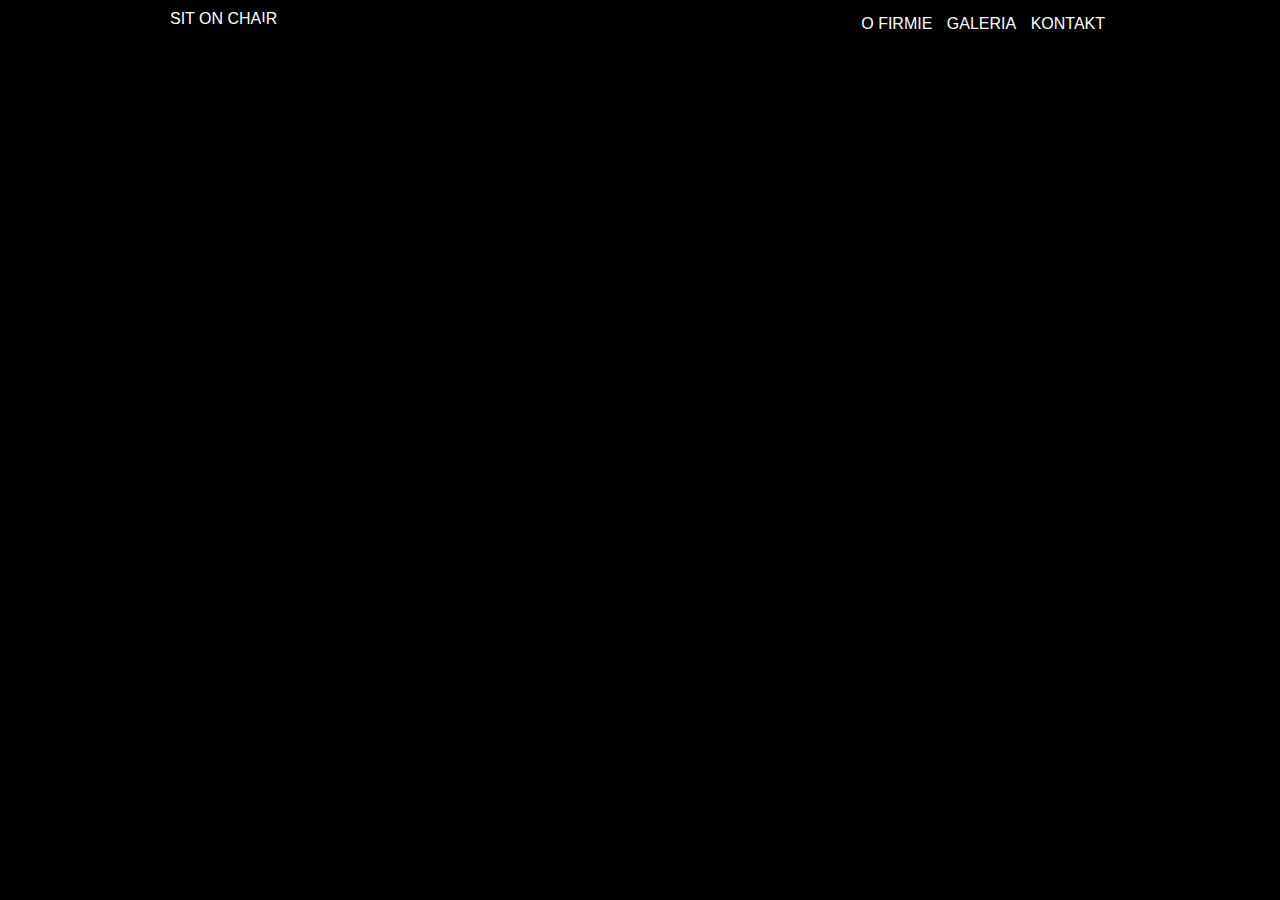
==== index.html @ f77688a5 "Header and body structure syntax has been made" ====
<!DOCTYPE html>
<html lang="en">
<head>
    <meta charset="UTF-8">
    <title>CodersLab</title>
    <link rel="stylesheet" href="css/style.css">
</head>
<body>
    <div class="main__width">
        <header>
          <p>Sit ON Chair</p>
          <nav>
            <ul>
              <li>O Firmie</li>
              <li>Galeria</li>
              <li>Kontakt</li>
            </ul>
          </nav>
        </header>
        <div class="slider"></div>
        <section class="offer">
            <ul>
              <li></li>
              <li></li>
              <li></li>
            </ul>
        </section>
        <section class="price__list">
            <ul>
              <li></li>
              <li></li>
              <li></li>
            </ul>
        </section>
        <section class="formular">
        </section>
        <footer></footer>
    </div>
  </body>
  </html>
---- css/style.css ----
@font-face {
    font-family: 'ralewayblack';
    src: url('raleway-black-webfont.woff2') format('woff2'),
         url('raleway-black-webfont.woff') format('woff');
    font-weight: normal;
    font-style: normal;
}
@font-face {
    font-family: 'ralewayblack_italic';
    src: url('raleway-blackitalic-webfont.woff2') format('woff2'),
         url('raleway-blackitalic-webfont.woff') format('woff');
    font-weight: normal;
    font-style: normal;
}
@font-face {
    font-family: 'ralewaybold';
    src: url('raleway-bold-webfont.woff2') format('woff2'),
         url('raleway-bold-webfont.woff') format('woff');
    font-weight: normal;
    font-style: normal;
}
@font-face {
    font-family: 'ralewaybold_italic';
    src: url('raleway-bolditalic-webfont.woff2') format('woff2'),
         url('raleway-bolditalic-webfont.woff') format('woff');
    font-weight: normal;
    font-style: normal;
}
@font-face {
    font-family: 'ralewayextrabold';
    src: url('raleway-extrabold-webfont.woff2') format('woff2'),
         url('raleway-extrabold-webfont.woff') format('woff');
    font-weight: normal;
    font-style: normal;
}
@font-face {
    font-family: 'ralewayitalic';
    src: url('raleway-italic-webfont.woff2') format('woff2'),
         url('raleway-italic-webfont.woff') format('woff');
    font-weight: normal;
    font-style: normal;
}
@font-face {
    font-family: 'ralewaylight';
    src: url('raleway-light-webfont.woff2') format('woff2'),
         url('raleway-light-webfont.woff') format('woff');
    font-weight: normal;
    font-style: normal;
}
@font-face {
    font-family: 'ralewaylight_italic';
    src: url('raleway-lightitalic-webfont.woff2') format('woff2'),
         url('raleway-lightitalic-webfont.woff') format('woff');
    font-weight: normal;
    font-style: normal;
}
@font-face {
    font-family: 'ralewaymedium';
    src: url('raleway-medium-webfont.woff2') format('woff2'),
         url('raleway-medium-webfont.woff') format('woff');
    font-weight: normal;
    font-style: normal;
}
@font-face {
    font-family: 'ralewayregular';
    src: url('raleway-regular-webfont.woff2') format('woff2'),
         url('raleway-regular-webfont.woff') format('woff');
    font-weight: normal;
    font-style: normal;
}
body, ul, p {
  margin:0;
  padding:0;
}
.main__width {
  width: 960px;
  margin:0 auto;
}
body, header {
  background-color: black;
  background-size: cover;
  padding: 5px 10px;
}
nav {
  text-transform: uppercase;
  font-family: 'ralewayblack', sans-serif;
  float: right;
  color: white;
}
nav ul li {
  list-style: none;
  display: inline-block;
  padding: 5px;
}
header p {
  text-transform: uppercase;
  font-family: 'ralewayblack', sans-serif;
  float: left;
  color: white;
}
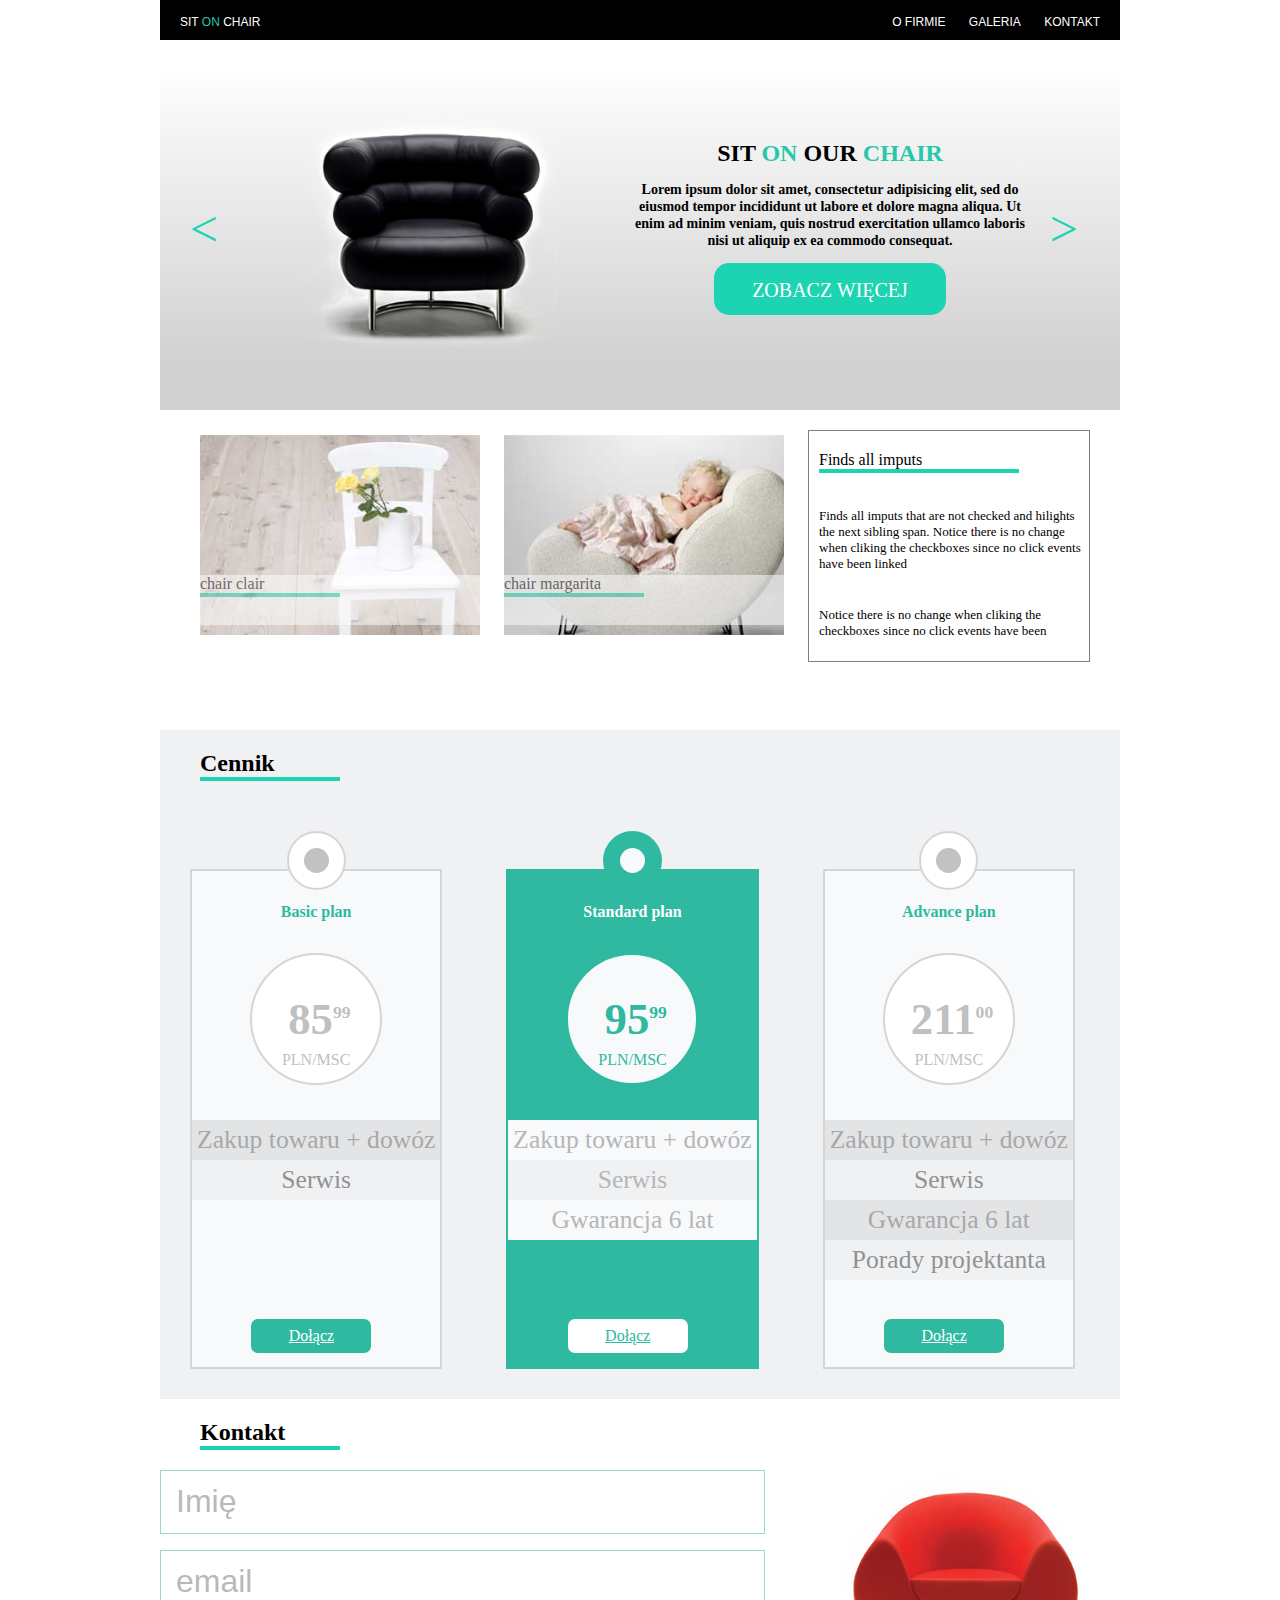
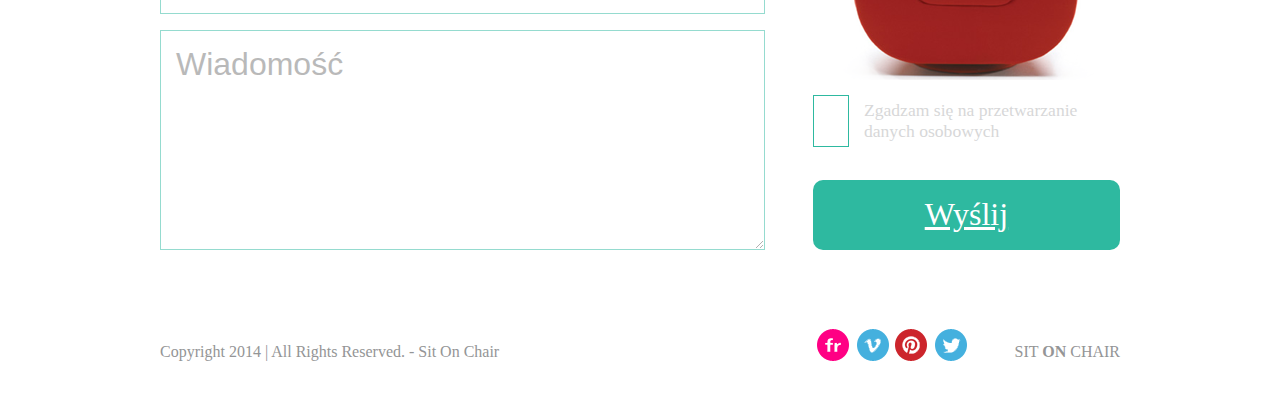
==== commit 42fcd07f: "sit on chair-improved" ====
--- a/index.html
+++ b/index.html
@@ -8,7 +8,9 @@
 <body>
     <div class="main__width">
         <header>
-          <p>Sit ON Chair</p>
+          <div class="logo">
+              <p>Sit <span>ON </span> Chair</p>
+          </div>
           <nav>
             <ul>
               <li>O Firmie</li>
@@ -17,24 +19,177 @@
             </ul>
           </nav>
         </header>
-        <div class="slider"></div>
+        <div class="slider">
+            <div class="slider__arrow_left">&lt;</div>
+            <div class="slider__picture"></div>
+            <div class="slider__description">
+                <h1> Sit <span>on</span> our <span>chair</span></h1>
+                <h3>Lorem ipsum dolor sit amet, consectetur adipisicing elit, sed do eiusmod tempor incididunt ut labore et dolore magna aliqua. Ut enim ad minim veniam, quis nostrud exercitation ullamco laboris nisi ut aliquip ex ea commodo consequat. </h3>
+                <div class="slider__button">Zobacz więcej</div>
+            </div>
+            <div class="slider__arrow_right">&gt;</div>
+        </div>
         <section class="offer">
             <ul>
-              <li></li>
-              <li></li>
-              <li></li>
+              <li>
+                <div class="offer__chair__clair">
+                    <div class="offer__chair__clair__description">
+                      <span>chair clair</span>
+                        <p> decription Lorem ipsum dolor sit amet, consectetur adipisicing elit, sed do eiusmod tempor incididunt ut labore et dolore magna aliqua. Ut enim ad minim </p>
+                    </div>
+                </div>
+              </li>
+              <li>
+                <div class="offer__chair__margarita">
+                      <div class="offer__chair__margarita__description">
+                        <span>chair margarita</span>
+                      </div>
+                </div>
+              </li>
+              <li>
+                <div class="offer__chair__other">
+                      <span>Finds all imputs</span><p>Finds all imputs that are not checked and hilights the next sibling span. Notice there is no change when cliking the checkboxes since no click events have been linked</p><p>Notice there is no change when cliking the checkboxes since no click events have been</p>
+                </div>
+              </li>
             </ul>
         </section>
-        <section class="price__list">
+        <section class="prices">
+            <div class="prices__container">
+            <h2>Cennik</h2>
             <ul>
-              <li></li>
-              <li></li>
-              <li></li>
+              <li>
+        <!-- price box #1 -->
+              <div class="price-box">
+                <div class="price-box-circle-box">
+                  <div class="price-box-circle-big">
+                    <div class="price-box-circle-small">
+                    </div>
+                  </div>
+                </div>
+                <div class="price-box-content">
+                  <div class="price-name">
+                    <h4>Basic plan</h4>
+                  </div>
+                  <div class="price-circle">
+                    <h5>85<sup>99</sup></h5>
+                    <p>PLN/MSC</p>
+                  </div>
+                  <div class="price-list">
+                    <div class="price-list-item">
+                      Zakup towaru + dowóz
+                    </div>
+                    <div class="price-list-item">
+                      Serwis
+                    </div>
+                  </div>
+                  <div class="price-button-box">
+                    <a href="#">Dołącz</a>
+                  </div>
+                </div>
+              </div>
+            </li>
+            <li>
+        <!-- price box #2 -->
+              <div class="price-box green-colored">
+                <div class="price-box-circle-box">
+                  <div class="price-box-circle-big">
+                    <div class="price-box-circle-small">
+                    </div>
+                  </div>
+                </div>
+                <div class="price-box-content">
+                  <div class="price-name">
+                    <h4>Standard plan</h4>
+                  </div>
+                  <div class="price-circle">
+                    <h5>95<sup>99</sup></h5>
+                    <p>PLN/MSC</p>
+                  </div>
+                  <div class="price-list">
+                    <div class="price-list-item">
+                      Zakup towaru + dowóz
+                    </div>
+                    <div class="price-list-item">
+                      Serwis
+                    </div>
+                    <div class="price-list-item">
+                      Gwarancja 6 lat
+                    </div>
+                  </div>
+                  <div class="price-button-box">
+                    <a href="#">Dołącz</a>
+                  </div>
+                </div>
+              </div>
+            </li>
+            <li>
+        <!-- price box #3 -->
+              <div class="price-box">
+                <div class="price-box-circle-box">
+                  <div class="price-box-circle-big">
+                    <div class="price-box-circle-small">
+                    </div>
+                  </div>
+                </div>
+                <div class="price-box-content">
+                  <div class="price-name">
+                    <h4>Advance plan</h4>
+                  </div>
+                  <div class="price-circle">
+                    <h5>211<sup>00</sup></h5>
+                    <p>PLN/MSC</p>
+                  </div>
+                  <div class="price-list">
+                    <div class="price-list-item">
+                      Zakup towaru + dowóz
+                    </div>
+                    <div class="price-list-item">
+                      Serwis
+                    </div>
+                    <div class="price-list-item">
+                      Gwarancja 6 lat
+                    </div>
+                    <div class="price-list-item">
+                      Porady projektanta
+                    </div>
+                  </div>
+                  <div class="price-button-box">
+                    <a href="#">Dołącz</a>
+                  </div>
+                </div>
+              </div>
+              </li>
             </ul>
+            </div>
         </section>
         <section class="formular">
+          <h2>Kontakt</h2>
+          <div class="contact-container">
+            <div class="form-box">
+              <form>
+                <input type="text" name="name" placeholder="Imię">
+                <input type="email" name="email" value="" placeholder="email">
+                <textarea rows="" cols="" placeholder="Wiadomość"></textarea>
+              </form>
+            </div>
+            <div class="send-box">
+              <div>
+                <input type='checkbox' name="agreement" id="agreement"/><label for="agreement"></label><span>Zgadzam się na przetwarzanie danych osobowych</span>
+              </div>
+                <a href="#">Wyślij</a>
+            </div>
+          </div>
         </section>
-        <footer></footer>
+          <footer>
+            <div>Copyright 2014 | All Rights Reserved. - Sit On Chair</div>
+            <div class="media-links">
+              <a href="#"></a>
+              <a href="#"></a>
+              <a href="#"></a>
+              <a href="#"></a>
+            </div>
+            <div id="end">SIT <b>ON</b> CHAIR</div>
+          </footer>
     </div>
   </body>
   </html>
--- a/css/style.css
+++ b/css/style.css
@@ -68,33 +68,558 @@
     font-weight: normal;
     font-style: normal;
 }
-body, ul, p {
+body, ul, p, h1 {
   margin:0;
   padding:0;
+  -webkit-padding-start: 0;
+  -webkit-margin-before: 0;
+  -webkit-margin-after: 0;
 }
 .main__width {
   width: 960px;
   margin:0 auto;
-}
-body, header {
+  /*background-color: white;*/
+}
+  header {
   background-color: black;
   background-size: cover;
   padding: 5px 10px;
+  height: 30px;
 }
 nav {
   text-transform: uppercase;
   font-family: 'ralewayblack', sans-serif;
   float: right;
   color: white;
+  font-size: 12px;
 }
 nav ul li {
   list-style: none;
   display: inline-block;
-  padding: 5px;
-}
-header p {
+  padding: 10px;
+}
+nav li:hover{
+  text-shadow: 0px 0px 1px white;
+}
+nav ul li first-of-type:hover {
+
+
+}
+header div p {
   text-transform: uppercase;
   font-family: 'ralewayblack', sans-serif;
   float: left;
   color: white;
-}
+  font-size: 12px;
+  padding:10px;
+}
+.logo span {
+  color: #27c7ab;
+}
+.slider {
+  margin-top: 30px;
+  background:-webkit-linear-gradient(top, rgba(226,226,226,1) 0%, rgba(219,219,219,1) 0%, rgba(254,254,254,1) 0%, rgba(209,209,209,1) 86%, rgba(209,209,209,1) 100%);
+  height: 300px;
+  padding: 20px 10px;
+}
+.slider__picture {
+  background-image: url('../images/black_chair.png');
+  background-size: contain;
+  background-repeat: no-repeat;
+  height:360px;
+  width:400px;
+  float: left;
+}
+.slider__description {
+  float: left;
+  height:360px;
+  width:400px;
+  text-align: center;
+  color: black;
+  margin-top: 50px;
+  font-family: 'ralewayblack';
+  font-size: 12px;
+}
+.slider__description h1 {
+  text-transform: uppercase;
+}
+.slider__description h1 span{
+  color: #27c7ab;
+}
+.slider__button {
+  width: 200px;
+  height: 20px;
+  border-top-right-radius: 15px;
+  border-top-left-radius: 15px;
+  border-bottom-right-radius: 15px;
+  border-bottom-left-radius: 15px;
+  margin: auto;
+  background-color: #1cd4b2;
+  color:white;
+  text-transform: uppercase;
+  font-family: 'ralewayblack';
+  font-size: 20px;
+  padding: 16px;
+}
+.slider__button:hover {
+background-color: #24f7cd;
+}
+.slider__arrow_left {
+  width: 40px;
+  height: 40px;
+  color:#1cd4b2;
+  float: left;
+  display: inline-block;
+  font-size: 50px;
+  margin-top: 110px;
+  margin-left: 20px;
+}
+.slider__arrow_left:hover{
+  color:#24f7cd;
+}
+.slider__arrow_right {
+  width: 40px;
+  height: 40px;
+  color:#1cd4b2;
+  float: left;
+  display: inline-block;
+  font-size: 50px;
+  margin-top: 110px;
+  margin-left: 20px;
+}
+.slider__arrow_right:hover{
+  color:#24f7cd;
+}
+.offer {
+  background-color: white;
+  height:300px;
+}
+.offer ul {
+  list-style: none;
+  padding-left: 20px;
+  padding-right: 20px;
+}
+.offer ul li {
+  display: inline-block;
+  margin-left: 20px;
+}
+.offer__chair__clair {
+  background-image: url('../images/box1_img.jpg');
+  background-size: cover;
+  width: 280px;
+  height: 200px;
+  position: relative;
+  top: -70px;
+}
+.offer__chair__clair__description {
+  height: 50px;
+  width: 280px;
+  position: absolute;
+  background-color:white;
+  opacity: 0.5;
+  top: 140px;
+}
+.offer__chair__clair__description span {
+  border-bottom: 4px solid #1cd4b2;
+  width:140px;
+  position: absolute;
+}
+
+.offer__chair__clair p {
+  background: white;
+  opacity: 0;
+  transition: opacity cubic-bezier(0, 1.34, 1, 1) 5s;
+}
+
+.offer__chair__clair:hover p {
+  transition: margin 0.5s;
+  background-color: white;
+  opacity: 1;
+  top:0;
+}
+
+.offer__chair__margarita {
+  background-image: url('../images/box2_img.jpg');
+  background-size: cover;
+  width: 280px;
+  height: 200px;
+  position: relative;
+  top: -70px;
+}
+.offer__chair__margarita__description {
+opacity: 0.5;
+height: 50px;
+width: 280px;
+background-color: white;
+position: absolute;
+top: 140px;
+}
+.offer__chair__margarita__description span {
+  border-bottom: 4px solid #1cd4b2;
+  width:140px;
+  position: absolute;
+}
+.offer__chair__other {
+  background-color: white;
+  border: 1px solid gray;
+  width: 280px;
+  height: 230px;
+  position: relative;
+  top: -70px;
+}
+.offer__chair__other p {
+  padding-top: 35px;
+  margin-left: 10px;
+  font-size: small;
+
+}
+.offer__chair__other span {
+  border-bottom: 4px solid #1cd4b2;
+  width: 200px;
+  display: block;
+  margin-left: 10px;
+  margin-top: 20px;
+}
+
+.prices-box {
+  height: 725px;
+  width: 30%;
+  position: relative;
+}
+.prices h2 {
+border-bottom: 4px solid #1cd4b2;
+width:140px;
+margin-left: 40px;
+padding-top: 20px;
+
+}
+.prices__container {
+background-color: #F0F1F2;
+}
+
+.prices__container ul {
+  list-style: none;
+}
+.prices__container ul li{
+    display: inline-flex;
+    padding: 30px;
+    justify-content: space-between;
+    position: relative;
+}
+
+.price-box .price-box-circle-box {
+  width: 100%;
+  position: absolute;
+  left:0
+}
+
+.price-box .price-box-circle-box .price-box-circle-big {
+  width: 55px;
+  height: 55px;
+  background-color: white;
+  border: 2px solid #D4D5D6;
+  border-radius: 50%;
+  margin: 0 auto;
+}
+
+.price-box .price-box-circle-box .price-box-circle-big .price-box-circle-small {
+  width: 25px;
+  height: 25px;
+  background-color: #C1C2C3;
+  border-radius: 50%;
+  margin: 15px auto 0 auto;
+}
+
+.price-box .price-box-content {
+  margin-top: 38px;
+  width: 100%;
+  height: 500px;
+  background: #F8F9FA;
+  border: 2px solid #D4D5D6;
+  box-sizing: border-box;
+}
+
+.price-box .price-name {
+  width: 100%;
+  color: #2EB9A0;
+  text-align: center;
+  margin-top: 32px;
+}
+
+.price-box .price-circle {
+  width: 128px;
+  height: 128px;
+  color: #BFC0C1;
+  background-color: white;
+  border-radius: 50%;
+  border: 2px solid #D4D5D6;
+  margin: auto;
+  margin-top: 32px;
+  display: flex;
+  flex-direction: column;
+  align-items: center;
+  justify-content: center;
+}
+
+.price-box .price-circle h5 {
+  font-size: 2.8rem;
+  padding-left: 5%;
+}
+
+.price-box .price-circle h5 sup {
+  font-size: 1.1rem;
+}
+
+.price-box .price-circle p {
+  color: #BFC0C1;
+  font-size: 1rem;
+  font-weight: 500;
+  position: absolute;
+  top: 250px;
+}
+
+.price-box .price-list {
+  font-size: 1.6rem;
+  font-weight: 300;
+  font-stretch: condensed;
+  text-align: center;
+  padding-top: 35px;
+}
+
+.price-box .price-list .price-list-item {
+  padding: 5px;
+}
+
+.price-box .price-list .price-list-item:nth-of-type(2n+1) {
+  color: #A7A8A9;
+  background: #E3E4E5;
+}
+
+.price-box .price-list .price-list-item:nth-of-type(2n+2) {
+  color: #919293;
+  background: #F0F1F2;
+}
+
+.price-box .price-button-box {
+  width: 98.9%;
+  height: 80px;
+  position: absolute;
+  bottom: 0px;
+  right: -88px;
+}
+
+.price-box .price-button-box a {
+  color: white;
+  width: 120px;
+  height: 34px;
+  background: #2EB9A0;
+  display: flex;
+  justify-content: center;
+  align-items: center;
+  border-radius: 7px;
+}
+
+.price-box .price-button-box a:hover {
+  color: #2EB9A0;
+  background-color: white;
+  box-shadow: 0px 0px 15px 0px rgba(0, 0, 0, 0.3);
+  box-sizing: border-box;
+}
+
+.green-colored .price-box-circle-box .price-box-circle-big {
+  background-color: #2EB9A0;
+  border-color: #2EB9A0;
+}
+
+.green-colored .price-box-circle-box .price-box-circle-big .price-box-circle-small {
+  background-color: #F8F9FA;
+}
+
+.green-colored .price-box-content {
+  background: #2EB9A0;
+  border-color: #2EB9A0;
+}
+
+.green-colored .price-name {
+  color: white;
+}
+
+.green-colored .price-circle {
+  color: #2EB9A0;
+  background-color: #F8F9FA;
+  border-color: #2EB9A0;
+}
+
+.green-colored .price-circle p {
+  color: #2EB9A0;
+}
+
+.green-colored .price-list .price-list-item:nth-of-type(2n+1) {
+  color: #B5B6B7;
+  background: #F8F9FA;
+}
+
+.green-colored .price-list .price-list-item:nth-of-type(2n+2) {
+  color: #B5B6B7;
+  background: #F0F1F2;
+}
+
+.green-colored .price-button-box a {
+  color: #2EB9A0;
+  background: white;
+}
+
+.green-colored .price-button-box a:hover {
+  color: white;
+  background-color: #2EB9A0;
+}
+.contact-container {
+  width: 100%;
+  padding-bottom: 40px;
+  display: flex;
+  justify-content: space-between;
+}
+.formular h2 {
+  display: block;
+  border-bottom: 4px solid #1cd4b2;
+  width:140px;
+  margin-top: 20px;
+  margin-left: 40px;
+}
+
+.contact-container .form-box {
+  width: 63%;
+  height: 380px;
+}
+
+.contact-container .form-box form {
+  height: 100%;
+  display: flex;
+  flex-direction: column;
+  justify-content: space-between;
+}
+
+.contact-container .form-box form input {
+  color: #B0B1B2;
+  font-size: 2rem;
+  font-weight: 200;
+  height: 62px;
+  border: 1px solid #2EB9A0;
+  padding: 0 15px 0 15px;
+  opacity: 0.5;
+}
+
+.contact-container .form-box form textarea {
+  color: #B0B1B2;
+  font-family: sans-serif;
+  font-size: 2rem;
+  font-weight: 100;
+  height: 188px;
+  border: 1px solid #2EB9A0;
+  padding: 15px;
+  opacity: 0.5;
+}
+
+.contact-container .send-box {
+  width: 32%;
+  background-image: url('../images/red_chair.png');
+  background-position-x: center;
+  background-repeat: no-repeat;
+  padding-top: 225px;
+  position: relative;
+}
+
+.contact-container .send-box div {
+  display: flex;
+  align-items: center;
+}
+
+.contact-container .send-box div input[type=checkbox] {
+  display: none;
+}
+
+.contact-container .send-box div input[type=checkbox] + label {
+  background: white;
+  height: 50px;
+  width: 50px;
+  border: 1px solid #2EB9A0;
+}
+
+.contact-container .send-box div input[type=checkbox]:checked + label {
+  display: inline-block;
+  background-image: url('../images/form_ok.jpg');
+  background-position: center;
+  background-repeat: no-repeat;
+}
+
+.contact-container .send-box div span {
+  color: #B0B1B2;
+  font-size: 1.1rem;
+  font-weight: 200;
+  line-height: 1.3rem;
+  padding: 0 15px 0 15px;
+  opacity: 0.5;
+}
+
+.contact-container .send-box a {
+  color: white;
+  font-size: 2rem;
+  width: 100%;
+  height: 70px;
+  background-color: #2EB9A0;
+  border-radius: 10px;
+  display: flex;
+  justify-content: center;
+  align-items: center;
+  position: absolute;
+  bottom: 0px;
+}
+
+.contact-container .send-box a:hover {
+  color: #2EB9A0;
+  background-color: white;
+  border: 2px solid #2EB9A0;
+  box-sizing: border-box;
+}
+
+footer {
+  color: #949596;
+  height: 125px;
+  display: flex;
+  justify-content: space-between;
+  align-items: center;
+}
+
+footer .media-links {
+  display: flex;
+  flex-direction: row;
+  margin: 0 0 15px 270px;
+}
+
+footer .media-links a {
+  margin: 2px;
+  width: 35px;
+  height: 35px;
+  border-radius: 50%;
+  background-position: center;
+  background-repeat: no-repeat;
+}
+
+footer .media-links a:first-of-type {
+  background-image: url('../images/flickr.png');
+}
+
+footer .media-links a:nth-of-type(2) {
+  background-image: url('../images/vimeo.png');
+}
+
+footer .media-links a:nth-of-type(3) {
+  background-image: url('../images/pinterest.png');
+}
+
+footer .media-links a:last-of-type {
+  background-image: url('../images/twitter.png');
+}
+#end {
+  float: right;
+}
